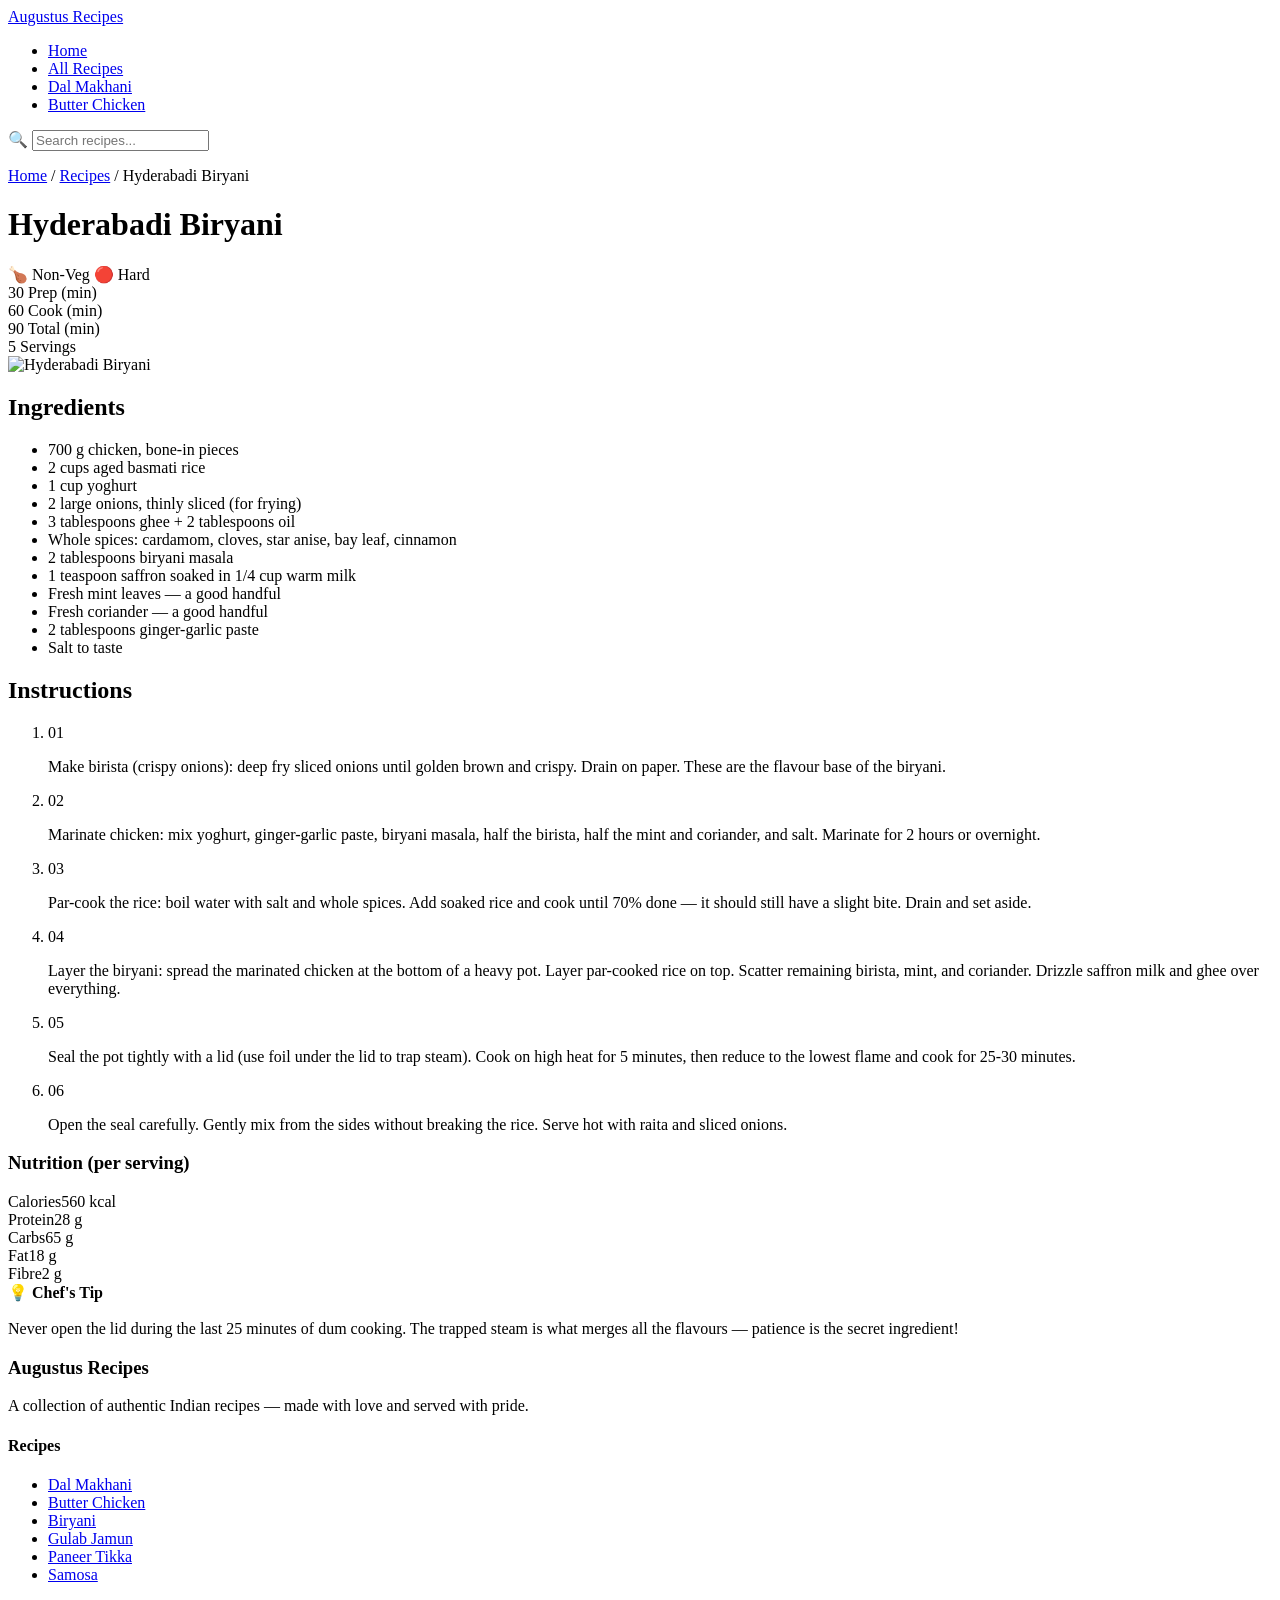
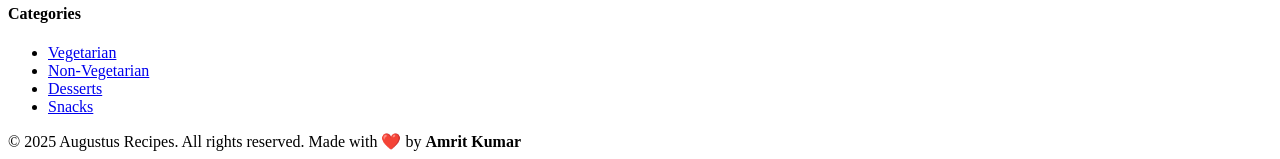
==== recipe-biryani.html @ f87e4879 "update recipe-biryani.html" ====
<!DOCTYPE html>
<html lang="en">
<head>
  <meta charset="UTF-8">
  <meta name="viewport" content="width=device-width, initial-scale=1.0">
  <title>Hyderabadi Biryani - Augustus Recipes</title>
  <link rel="stylesheet" href="css/styles.css">
</head>
<body>

  <!-- NAVBAR -->
  <nav class="navbar">
    <a href="index.html" class="nav-logo">Augustus Recipes</a>
    <ul class="nav-links">
      <li><a href="index.html">Home</a></li>
      <li><a href="recipes.html">All Recipes</a></li>
      <li><a href="recipe-dal-makhani.html">Dal Makhani</a></li>
      <li><a href="recipe-butter-chicken.html">Butter Chicken</a></li>
    </ul>
    <div class="nav-search">
      🔍 <input type="text" placeholder="Search recipes...">
    </div>
  </nav>

  <!-- PAGE HERO -->
  <div class="page-hero">
    <p class="breadcrumb">
      <a href="index.html">Home</a> /
      <a href="recipes.html">Recipes</a> /
      Hyderabadi Biryani
    </p>
    <h1>Hyderabadi Biryani</h1>
    <div class="recipe-tags">
      <span class="tag hard">🍗 Non-Veg</span>
          <span class="tag hard">🔴 Hard</span>
    </div>
    <div class="recipe-stats">
      <div>
        <span class="stat-value">30</span>
        <span class="stat-label">Prep (min)</span>
      </div>
      <div>
        <span class="stat-value">60</span>
        <span class="stat-label">Cook (min)</span>
      </div>
      <div>
        <span class="stat-value">90</span>
        <span class="stat-label">Total (min)</span>
      </div>
      <div>
        <span class="stat-value">5</span>
        <span class="stat-label">Servings</span>
      </div>
    </div>
  </div>

  <!-- RECIPE BODY -->
  <div class="recipe-body">
    <div class="recipe-layout">

      <!-- Main Content -->
      <div class="recipe-main">
        <img src="https://images.unsplash.com/photo-1563379926898-05f4575a45d8?w=800&auto=format&fit=crop" alt="Hyderabadi Biryani">

        <div class="recipe-section">
          <h2>Ingredients</h2>
          <ul class="ingredients-list">
              <li>700 g chicken, bone-in pieces</li>
              <li>2 cups aged basmati rice</li>
              <li>1 cup yoghurt</li>
              <li>2 large onions, thinly sliced (for frying)</li>
              <li>3 tablespoons ghee + 2 tablespoons oil</li>
              <li>Whole spices: cardamom, cloves, star anise, bay leaf, cinnamon</li>
              <li>2 tablespoons biryani masala</li>
              <li>1 teaspoon saffron soaked in 1/4 cup warm milk</li>
              <li>Fresh mint leaves — a good handful</li>
              <li>Fresh coriander — a good handful</li>
              <li>2 tablespoons ginger-garlic paste</li>
              <li>Salt to taste</li>
          </ul>
        </div>

        <div class="recipe-section">
          <h2>Instructions</h2>
          <ol class="steps-list">
              <li>
                <span class="step-num">01</span>
                <p class="step-text">Make birista (crispy onions): deep fry sliced onions until golden brown and crispy. Drain on paper. These are the flavour base of the biryani.</p>
              </li>
              <li>
                <span class="step-num">02</span>
                <p class="step-text">Marinate chicken: mix yoghurt, ginger-garlic paste, biryani masala, half the birista, half the mint and coriander, and salt. Marinate for 2 hours or overnight.</p>
              </li>
              <li>
                <span class="step-num">03</span>
                <p class="step-text">Par-cook the rice: boil water with salt and whole spices. Add soaked rice and cook until 70% done — it should still have a slight bite. Drain and set aside.</p>
              </li>
              <li>
                <span class="step-num">04</span>
                <p class="step-text">Layer the biryani: spread the marinated chicken at the bottom of a heavy pot. Layer par-cooked rice on top. Scatter remaining birista, mint, and coriander. Drizzle saffron milk and ghee over everything.</p>
              </li>
              <li>
                <span class="step-num">05</span>
                <p class="step-text">Seal the pot tightly with a lid (use foil under the lid to trap steam). Cook on high heat for 5 minutes, then reduce to the lowest flame and cook for 25-30 minutes.</p>
              </li>
              <li>
                <span class="step-num">06</span>
                <p class="step-text">Open the seal carefully. Gently mix from the sides without breaking the rice. Serve hot with raita and sliced onions.</p>
              </li>
          </ol>
        </div>
      </div>

      <!-- Sidebar -->
      <div class="recipe-sidebar">
        <div class="sidebar-card">
          <h3>Nutrition (per serving)</h3>
              <div class="nutrition-row"><span>Calories</span><span>560 kcal</span></div>
              <div class="nutrition-row"><span>Protein</span><span>28 g</span></div>
              <div class="nutrition-row"><span>Carbs</span><span>65 g</span></div>
              <div class="nutrition-row"><span>Fat</span><span>18 g</span></div>
              <div class="nutrition-row"><span>Fibre</span><span>2 g</span></div>
        </div>

        <div class="tip-box">
          <strong>💡 Chef's Tip</strong><br><br>
          Never open the lid during the last 25 minutes of dum cooking. The trapped steam is what merges all the flavours — patience is the secret ingredient!
        </div>
      </div>

    </div>
  </div>

  <!-- FOOTER -->
  <footer class="footer">
    <div class="footer-grid">
      <div class="footer-col">
        <h3>Augustus Recipes</h3>
        <p>A collection of authentic Indian recipes — made with love and served with pride.</p>
      </div>
      <div class="footer-col">
        <h4>Recipes</h4>
        <ul>
          <li><a href="recipe-dal-makhani.html">Dal Makhani</a></li>
          <li><a href="recipe-butter-chicken.html">Butter Chicken</a></li>
          <li><a href="recipe-biryani.html">Biryani</a></li>
          <li><a href="recipe-gulab-jamun.html">Gulab Jamun</a></li>
          <li><a href="recipe-paneer-tikka.html">Paneer Tikka</a></li>
          <li><a href="recipe-samosa.html">Samosa</a></li>
        </ul>
      </div>
      <div class="footer-col">
        <h4>Categories</h4>
        <ul>
          <li><a href="recipes.html">Vegetarian</a></li>
          <li><a href="recipes.html">Non-Vegetarian</a></li>
          <li><a href="recipes.html">Desserts</a></li>
          <li><a href="recipes.html">Snacks</a></li>
        </ul>
      </div>
    </div>
    <div class="footer-bottom">
      <span>© 2025 Augustus Recipes. All rights reserved.</span>
      <span>Made with ❤️ by <b>Amrit Kumar</b></span>
    </div>
  </footer>

</body>
</html>
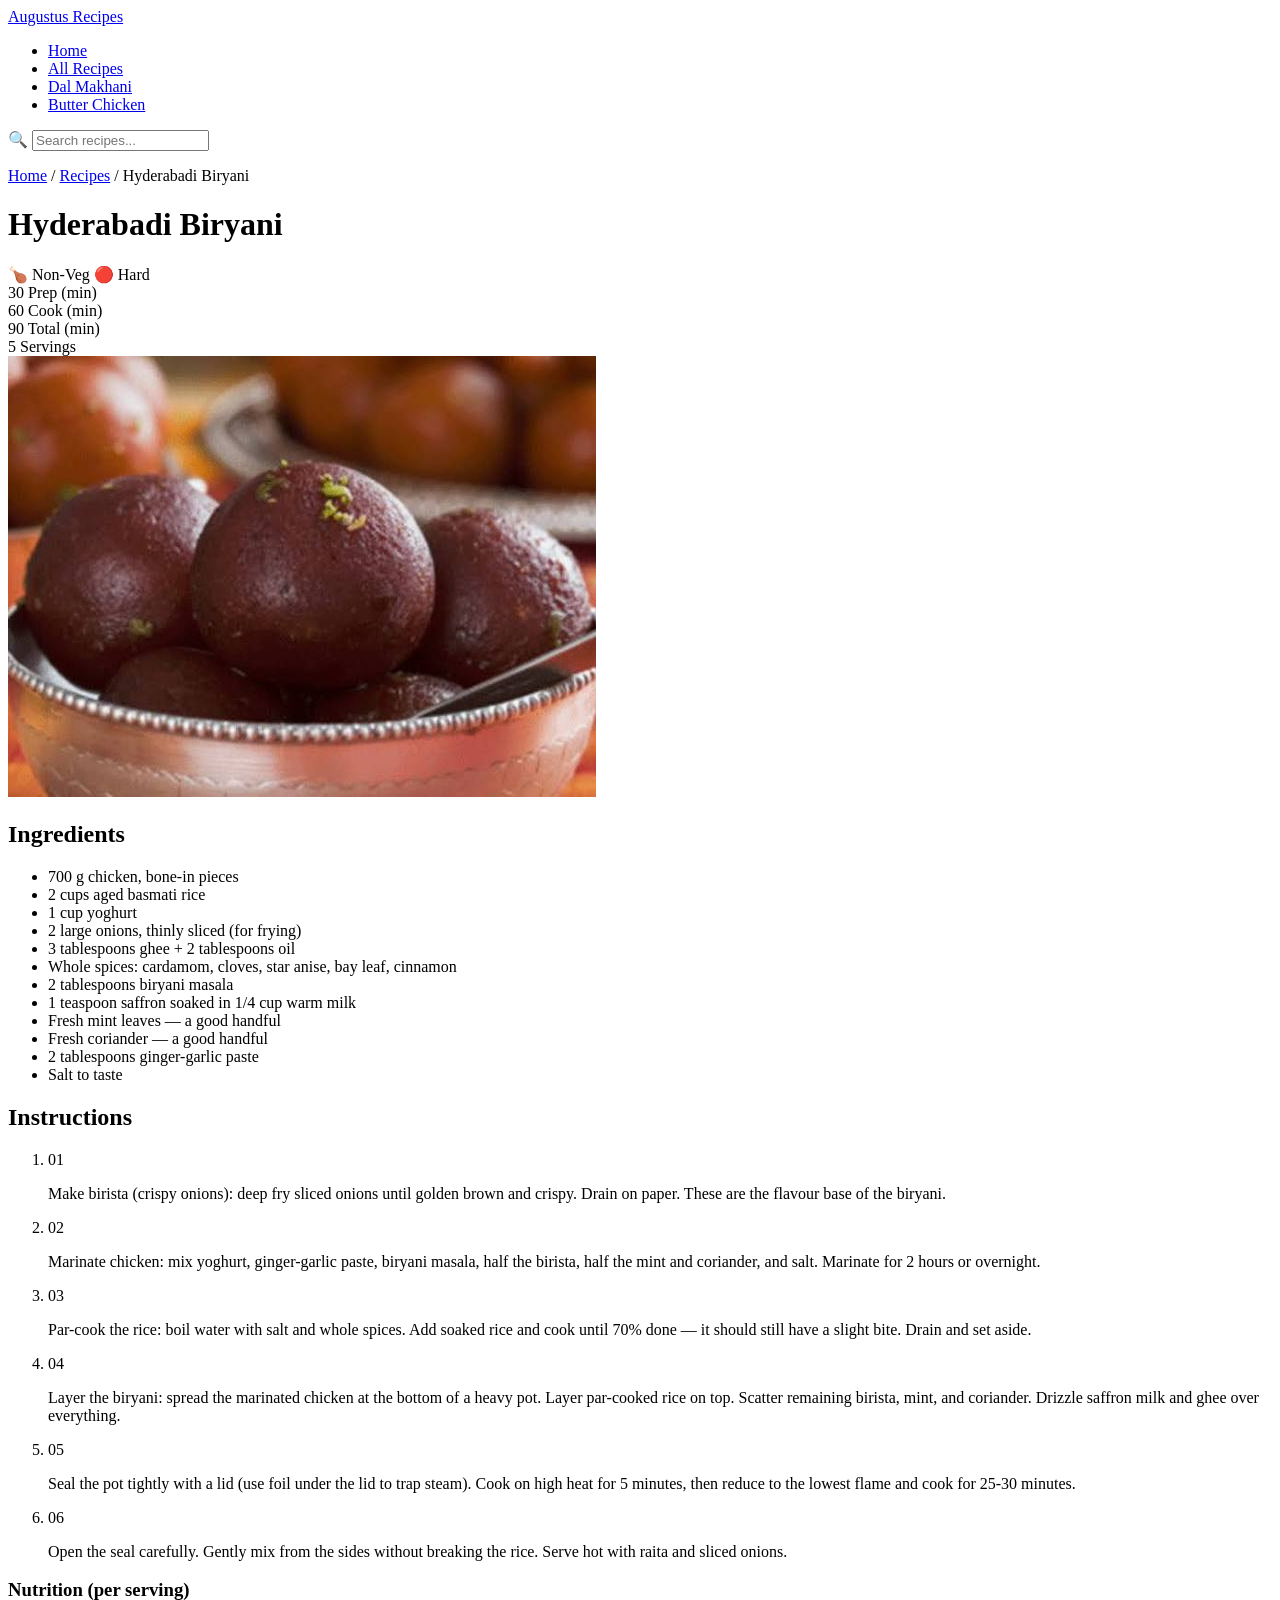
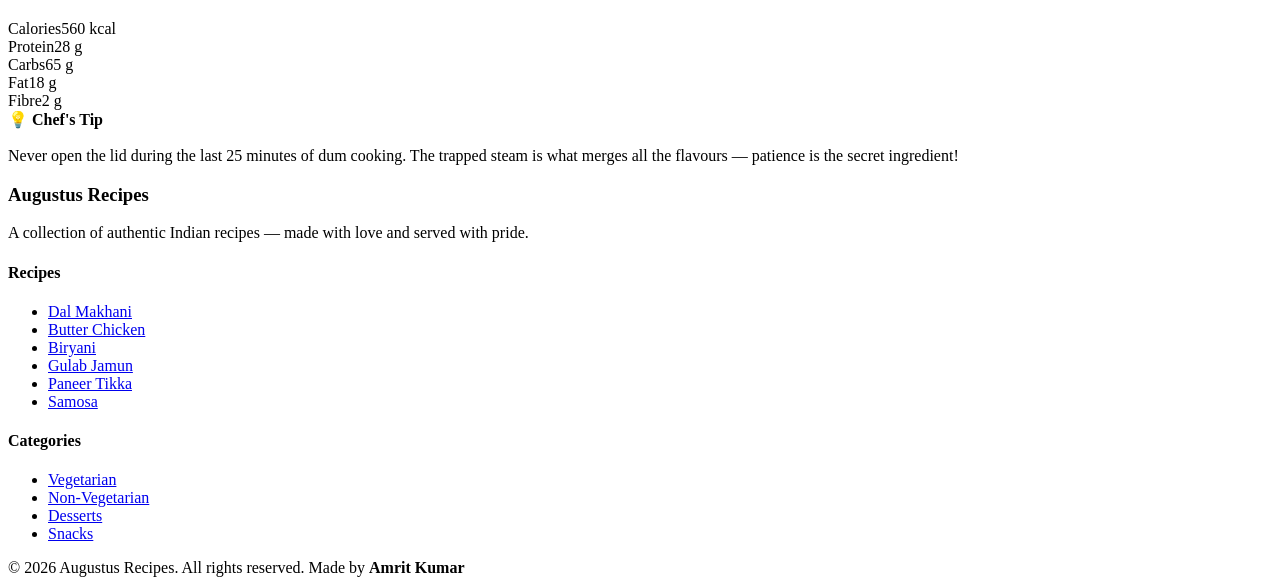
==== commit 1d2d07ab: "update recipe-biryani.html" ====
--- a/recipe-biryani.html
+++ b/recipe-biryani.html
@@ -60,7 +60,7 @@
 
       <!-- Main Content -->
       <div class="recipe-main">
-        <img src="https://images.unsplash.com/photo-1563379926898-05f4575a45d8?w=800&auto=format&fit=crop" alt="Hyderabadi Biryani">
+        <img src="images/3.jpg" alt="Hyderabadi Biryani">
 
         <div class="recipe-section">
           <h2>Ingredients</h2>
@@ -160,8 +160,8 @@
       </div>
     </div>
     <div class="footer-bottom">
-      <span>© 2025 Augustus Recipes. All rights reserved.</span>
-      <span>Made with ❤️ by <b>Amrit Kumar</b></span>
+      <span>© 2026 Augustus Recipes. All rights reserved.</span>
+      <span>Made  by <b>Amrit Kumar</b></span>
     </div>
   </footer>
 
